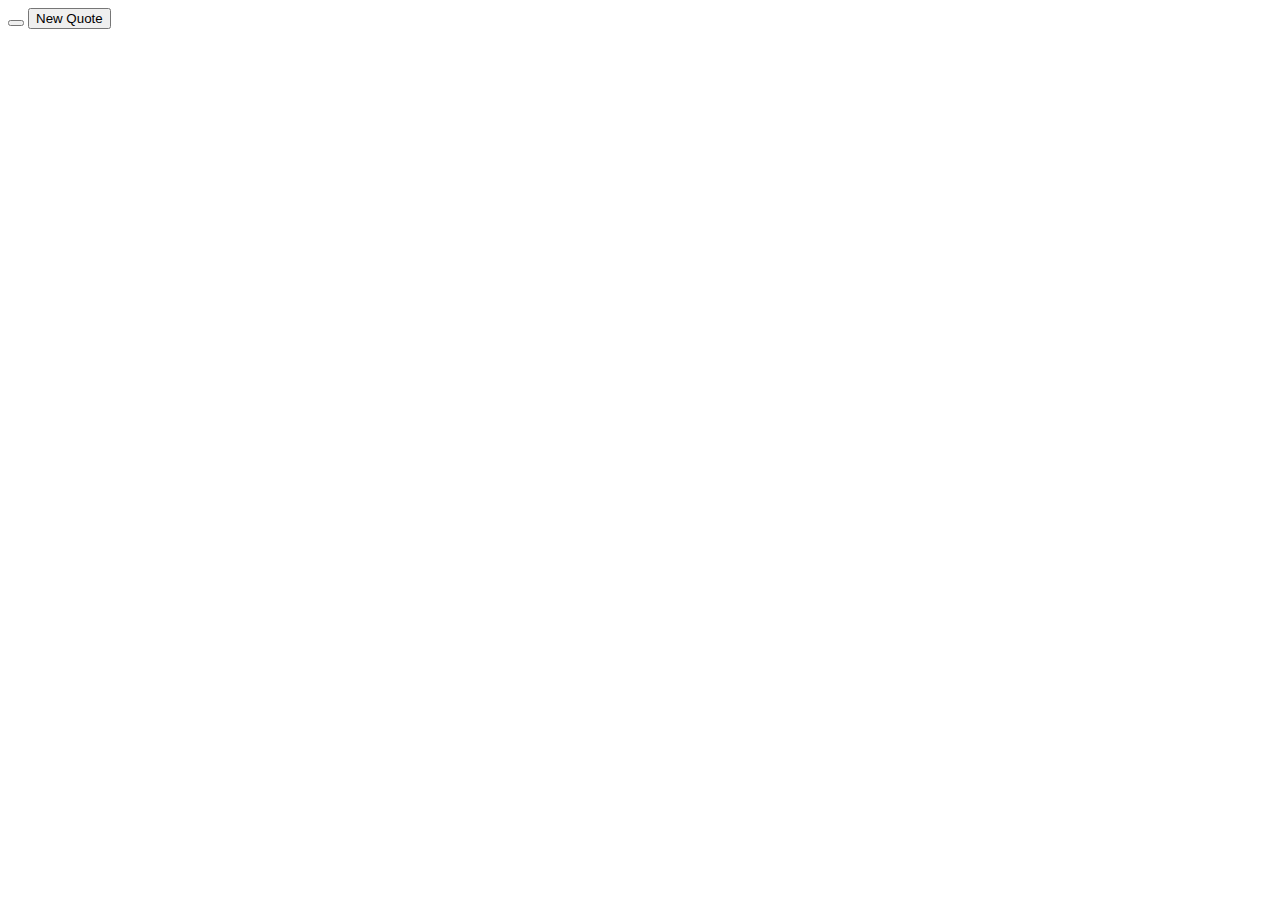
==== html/index.html @ 3fa3187e "first commit" ====
<!DOCTYPE html>
<html lang="en">
  <head>
    <meta charset="UTF-8" />
    <meta name="viewport" content="width=device-width, initial-scale=1.0" />
    <link
      rel="shortcut icon"
      href="https://www.google.com/s2/favicons?domain=github.com"
      type="image/x-icon"
    />
    <link
      rel="stylesheet"
      href="https://cdnjs.cloudflare.com/ajax/libs/font-awesome/5.14.0/css/all.min.css"
      integrity="sha512-1PKOgIY59xJ8Co8+NE6FZ+LOAZKjy+KY8iq0G4B3CyeY6wYHN3yt9PW0XpSriVlkMXe40PTKnXrLnZ9+fkDaog=="
      crossorigin="anonymous"
    />
    <link rel="stylesheet" href="style.css" />

    <title>Quote of the Day</title>
  </head>

  <body>
    <div class="quote-container" id="quote-container">
      <!-- Quote holder -->
      <div class="quote-text">
        <i class="fas fa-quote-left"></i>
        <span id="quote"></span>
        <i class="fas fa-quote-right"></i>
      </div>
      <!-- Author holder-->
      <div class="quote-author">
        <span id="author"></span>
      </div>
      <!-- Buttons holder -->
      <div class="button-container">
        <button
          class="twitter-button"
          id="twitter"
          title="Tweet this!"
          onclick="tweetQuote();"
        >
          <i class="fab fa-twitter"></i>
        </button>
        <button id="new-quote" onclick="getQuote();">New Quote</button>
      </div>
    </div>
    <!-- Loeader -->
    <div class="loader" id="loader"></div>
    <!-- Script -->
    <script src="script.js"></script>
  </body>
</html>
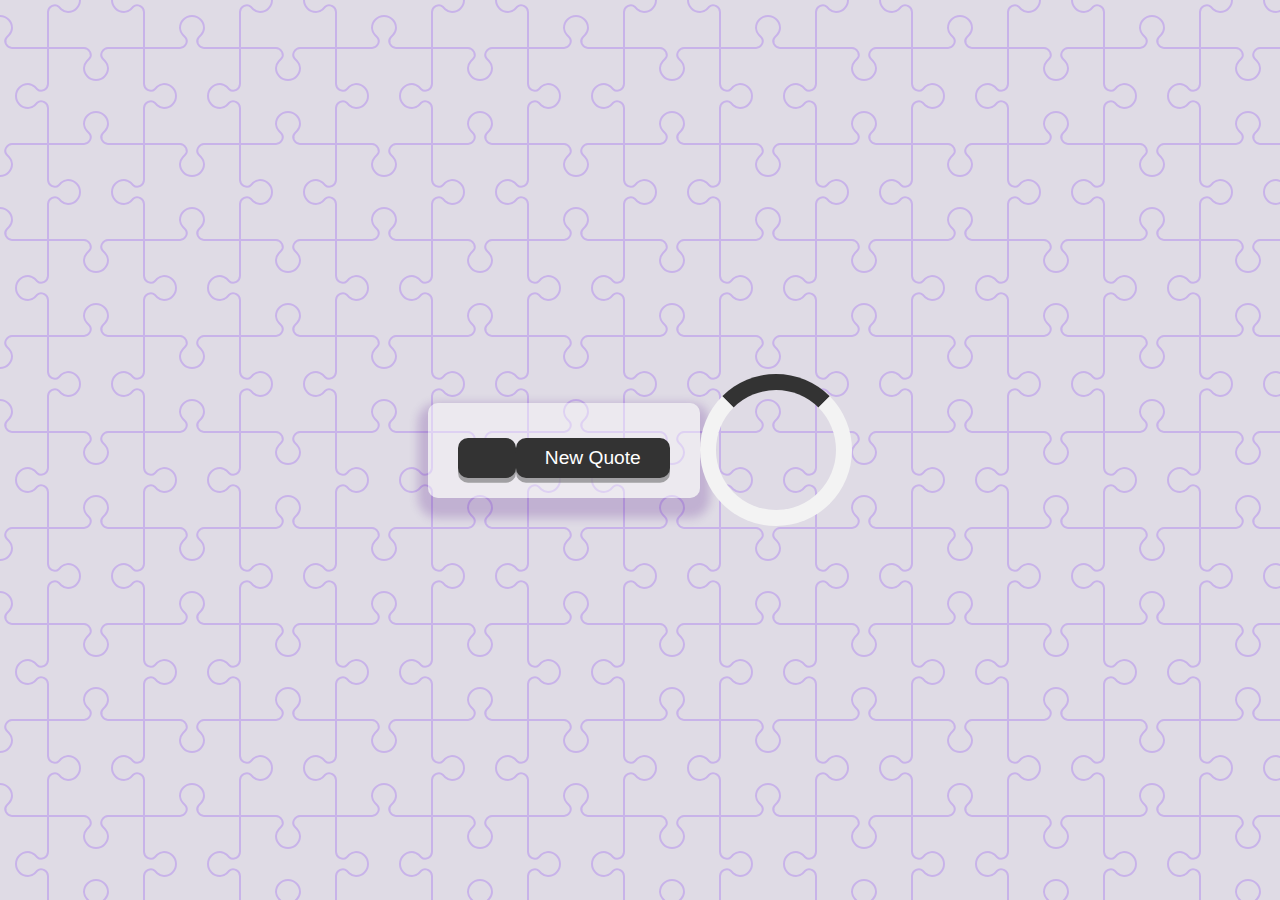
==== commit c402be0e: "fixed relative paths" ====
--- a/html/index.html
+++ b/html/index.html
@@ -14,7 +14,7 @@
       integrity="sha512-1PKOgIY59xJ8Co8+NE6FZ+LOAZKjy+KY8iq0G4B3CyeY6wYHN3yt9PW0XpSriVlkMXe40PTKnXrLnZ9+fkDaog=="
       crossorigin="anonymous"
     />
-    <link rel="stylesheet" href="style.css" />
+    <link rel="stylesheet" href="../css/style.css" />
 
     <title>Quote of the Day</title>
   </head>
@@ -47,6 +47,6 @@
     <!-- Loeader -->
     <div class="loader" id="loader"></div>
     <!-- Script -->
-    <script src="script.js"></script>
+    <script src="../js/script.js"></script>
   </body>
 </html>
--- a/css/style.css
+++ b/css/style.css
@@ -0,0 +1,129 @@
+/* Importa la familia de fuentes 'Roboto' de fonts.google.com */
+@import url("https://fonts.googleapis.com/css2?family=Roboto:wght@100&display=swap");
+
+html {
+  /* Previene que el padding añada extra ancho o largo al documento html */
+  box-sizing: border-box;
+}
+
+body {
+  /*Margen 0 en TOP - RIGHT- BOTTOM - LEFT*/
+  margin: 0;
+  /* Aluta máxima de 100 viewport height (La altura máxima de la pantalla en la que se renderiza el documento) */
+  min-height: 100vh;
+  /* Hero Pattern - Circuit Board */
+  background-color: #dfdbe5;
+  background-image: url("data:image/svg+xml,%3Csvg xmlns='http://www.w3.org/2000/svg' width='192' height='192' viewBox='0 0 192 192'%3E%3Cpath fill='%236e15fb' fill-opacity='0.2' d='M192 15v2a11 11 0 0 0-11 11c0 1.94 1.16 4.75 2.53 6.11l2.36 2.36a6.93 6.93 0 0 1 1.22 7.56l-.43.84a8.08 8.08 0 0 1-6.66 4.13H145v35.02a6.1 6.1 0 0 0 3.03 4.87l.84.43c1.58.79 4 .4 5.24-.85l2.36-2.36a12.04 12.04 0 0 1 7.51-3.11 13 13 0 1 1 .02 26 12 12 0 0 1-7.53-3.11l-2.36-2.36a4.93 4.93 0 0 0-5.24-.85l-.84.43a6.1 6.1 0 0 0-3.03 4.87V143h35.02a8.08 8.08 0 0 1 6.66 4.13l.43.84a6.91 6.91 0 0 1-1.22 7.56l-2.36 2.36A10.06 10.06 0 0 0 181 164a11 11 0 0 0 11 11v2a13 13 0 0 1-13-13 12 12 0 0 1 3.11-7.53l2.36-2.36a4.93 4.93 0 0 0 .85-5.24l-.43-.84a6.1 6.1 0 0 0-4.87-3.03H145v35.02a8.08 8.08 0 0 1-4.13 6.66l-.84.43a6.91 6.91 0 0 1-7.56-1.22l-2.36-2.36A10.06 10.06 0 0 0 124 181a11 11 0 0 0-11 11h-2a13 13 0 0 1 13-13c2.47 0 5.79 1.37 7.53 3.11l2.36 2.36a4.94 4.94 0 0 0 5.24.85l.84-.43a6.1 6.1 0 0 0 3.03-4.87V145h-35.02a8.08 8.08 0 0 1-6.66-4.13l-.43-.84a6.91 6.91 0 0 1 1.22-7.56l2.36-2.36A10.06 10.06 0 0 0 107 124a11 11 0 0 0-22 0c0 1.94 1.16 4.75 2.53 6.11l2.36 2.36a6.93 6.93 0 0 1 1.22 7.56l-.43.84a8.08 8.08 0 0 1-6.66 4.13H49v35.02a6.1 6.1 0 0 0 3.03 4.87l.84.43c1.58.79 4 .4 5.24-.85l2.36-2.36a12.04 12.04 0 0 1 7.51-3.11A13 13 0 0 1 81 192h-2a11 11 0 0 0-11-11c-1.94 0-4.75 1.16-6.11 2.53l-2.36 2.36a6.93 6.93 0 0 1-7.56 1.22l-.84-.43a8.08 8.08 0 0 1-4.13-6.66V145H11.98a6.1 6.1 0 0 0-4.87 3.03l-.43.84c-.79 1.58-.4 4 .85 5.24l2.36 2.36a12.04 12.04 0 0 1 3.11 7.51A13 13 0 0 1 0 177v-2a11 11 0 0 0 11-11c0-1.94-1.16-4.75-2.53-6.11l-2.36-2.36a6.93 6.93 0 0 1-1.22-7.56l.43-.84a8.08 8.08 0 0 1 6.66-4.13H47v-35.02a6.1 6.1 0 0 0-3.03-4.87l-.84-.43c-1.59-.8-4-.4-5.24.85l-2.36 2.36A12 12 0 0 1 28 109a13 13 0 1 1 0-26c2.47 0 5.79 1.37 7.53 3.11l2.36 2.36a4.94 4.94 0 0 0 5.24.85l.84-.43A6.1 6.1 0 0 0 47 84.02V49H11.98a8.08 8.08 0 0 1-6.66-4.13l-.43-.84a6.91 6.91 0 0 1 1.22-7.56l2.36-2.36A10.06 10.06 0 0 0 11 28 11 11 0 0 0 0 17v-2a13 13 0 0 1 13 13c0 2.47-1.37 5.79-3.11 7.53l-2.36 2.36a4.94 4.94 0 0 0-.85 5.24l.43.84A6.1 6.1 0 0 0 11.98 47H47V11.98a8.08 8.08 0 0 1 4.13-6.66l.84-.43a6.91 6.91 0 0 1 7.56 1.22l2.36 2.36A10.06 10.06 0 0 0 68 11 11 11 0 0 0 79 0h2a13 13 0 0 1-13 13 12 12 0 0 1-7.53-3.11l-2.36-2.36a4.93 4.93 0 0 0-5.24-.85l-.84.43A6.1 6.1 0 0 0 49 11.98V47h35.02a8.08 8.08 0 0 1 6.66 4.13l.43.84a6.91 6.91 0 0 1-1.22 7.56l-2.36 2.36A10.06 10.06 0 0 0 85 68a11 11 0 0 0 22 0c0-1.94-1.16-4.75-2.53-6.11l-2.36-2.36a6.93 6.93 0 0 1-1.22-7.56l.43-.84a8.08 8.08 0 0 1 6.66-4.13H143V11.98a6.1 6.1 0 0 0-3.03-4.87l-.84-.43c-1.59-.8-4-.4-5.24.85l-2.36 2.36A12 12 0 0 1 124 13a13 13 0 0 1-13-13h2a11 11 0 0 0 11 11c1.94 0 4.75-1.16 6.11-2.53l2.36-2.36a6.93 6.93 0 0 1 7.56-1.22l.84.43a8.08 8.08 0 0 1 4.13 6.66V47h35.02a6.1 6.1 0 0 0 4.87-3.03l.43-.84c.8-1.59.4-4-.85-5.24l-2.36-2.36A12 12 0 0 1 179 28a13 13 0 0 1 13-13zM84.02 143a6.1 6.1 0 0 0 4.87-3.03l.43-.84c.8-1.59.4-4-.85-5.24l-2.36-2.36A12 12 0 0 1 83 124a13 13 0 1 1 26 0c0 2.47-1.37 5.79-3.11 7.53l-2.36 2.36a4.94 4.94 0 0 0-.85 5.24l.43.84a6.1 6.1 0 0 0 4.87 3.03H143v-35.02a8.08 8.08 0 0 1 4.13-6.66l.84-.43a6.91 6.91 0 0 1 7.56 1.22l2.36 2.36A10.06 10.06 0 0 0 164 107a11 11 0 0 0 0-22c-1.94 0-4.75 1.16-6.11 2.53l-2.36 2.36a6.93 6.93 0 0 1-7.56 1.22l-.84-.43a8.08 8.08 0 0 1-4.13-6.66V49h-35.02a6.1 6.1 0 0 0-4.87 3.03l-.43.84c-.79 1.58-.4 4 .85 5.24l2.36 2.36a12.04 12.04 0 0 1 3.11 7.51A13 13 0 1 1 83 68a12 12 0 0 1 3.11-7.53l2.36-2.36a4.93 4.93 0 0 0 .85-5.24l-.43-.84A6.1 6.1 0 0 0 84.02 49H49v35.02a8.08 8.08 0 0 1-4.13 6.66l-.84.43a6.91 6.91 0 0 1-7.56-1.22l-2.36-2.36A10.06 10.06 0 0 0 28 85a11 11 0 0 0 0 22c1.94 0 4.75-1.16 6.11-2.53l2.36-2.36a6.93 6.93 0 0 1 7.56-1.22l.84.43a8.08 8.08 0 0 1 4.13 6.66V143h35.02z'%3E%3C/path%3E%3C/svg%3E");
+  color: #000000;
+  font-family: Montserrat, sans-serif;
+  /* Bold */
+  font-weight: 700;
+  text-align: center;
+  /* Permite mover los elementos libremente */
+  display: flex;
+  /* Centra los elementos del documento horizontal y verticalmente */
+  align-items: center;
+  justify-content: center;
+}
+
+.quote-container {
+  width: auto;
+  /* El ancho máximo para el contenedor de las frases */
+  max-width: 900px;
+  /* TOP-BOTTOM / LEFT-RIGHT */
+  padding: 20px 30px;
+  /* Redondeo de los bordes del contenedor de las frases */
+  border-radius: 10px;
+  /* Añade un fondo blanco con transparencia */
+  background-color: rgba(255, 255, 255, 0.4);
+  /* Añade somnbreado de bordes HORIZONTAL, VERTICAL, BLUR, RADIO, COLOR*/
+  box-shadow: 0 10px 10px 10px rgba(74, 10, 134, 0.2);
+}
+
+.quote-text {
+  /* Rem significa tamaño relativo comparado al elemento padre, normalmente, 16px. 2.75rem = 44px */
+  font-size: 2.75rem;
+}
+
+.long-quote {
+  /* En caso de que la frase sea demasiado larga, para que no ocupe toda la pantalla */
+  font-size: 2rem;
+}
+
+.fa-qupte-left {
+  /* Para resaltar la comilla, le damos un tamaño mayor al del texto 4rem = 64px*/
+  font-size: 4rem;
+}
+
+.quote-author {
+  margin-top: 15px;
+  font-size: 2rem;
+  /* normal */
+  font-weight: 400;
+  font-style: italic;
+}
+
+.button-container {
+  margin-top: 15px;
+  display: flex;
+  justify-content: space-between;
+}
+
+button {
+  cursor: pointer;
+  font-size: 1.2rem;
+  height: 2.5rem;
+  border: none;
+  border-radius: 10px;
+  color: #ffffff;
+  background: #333333;
+  outline: none;
+  /* TOP-BOTTOM / LEFT-RIGHT */
+  padding: 0.5rem 1.8rem;
+  /* HORIZONTAL, VERTICAL, COLOR */
+  box-shadow: 0 0.3rem rgba(121, 121, 121, 0.65);
+}
+
+button:hover {
+  /* Cuando el puntero se coloca sobre el botón se aumenta el brillo del mismo en 1.2 veces */
+  filter: brightness(120%);
+}
+
+button:active {
+  /* Cuando el botón es presionado, se mueve el botón en el eje horizontal y vertical*/
+  transform: translate(0, 0.3rem);
+  box-shadow: 0 0.1rem rgba(255, 255, 255, 0.65);
+}
+.twitter-button:hover {
+  color: #38a1f3;
+}
+
+.fa-twutter {
+  font-size: 1.5rem;
+}
+
+#new-quote:hover {
+  color: #984ce4;
+}
+
+/* Loader */
+.loader {
+  /* Añade un borde sólido gris claro */
+  border: 16px solid #f3f3f3;
+  /* Añade un border superior sólido de color azul */
+  border-top: 16px solid #333333;
+  border-radius: 50%;
+  width: 120px;
+  height: 120px;
+  animation: spin 2s linear infinite;
+}
+
+/* Media Query: Tablet o más pequeño */
+@media screen and (max-width: 1000px) {
+  .quote-container {
+    margin: auto 10px;
+  }
+  .quote-text {
+    font-size: 2.5rem;
+  }
+}
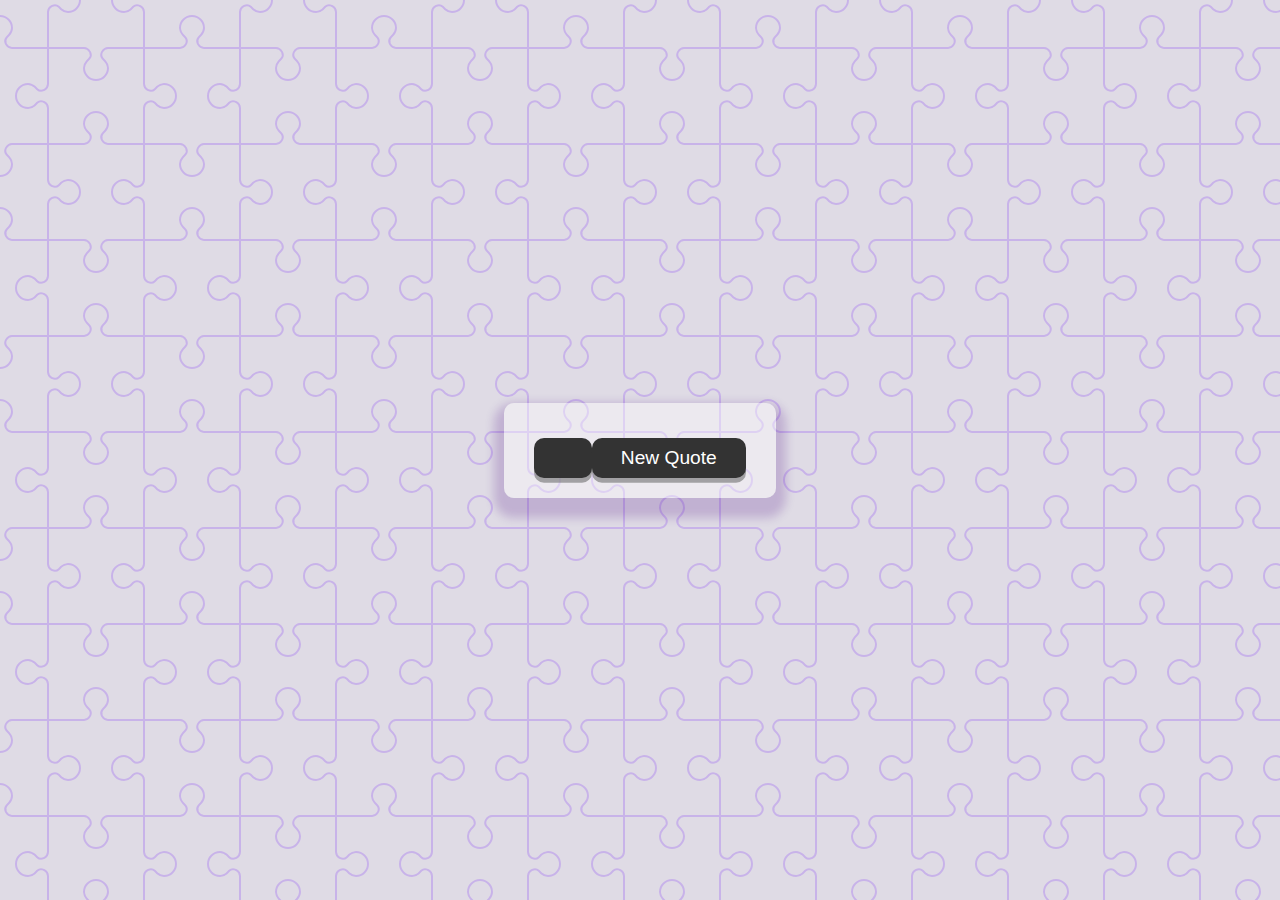
==== commit 5eee0a30: "commented loader fo future releases" ====
--- a/html/index.html
+++ b/html/index.html
@@ -44,8 +44,8 @@
         <button id="new-quote" onclick="getQuote();">New Quote</button>
       </div>
     </div>
-    <!-- Loeader -->
-    <div class="loader" id="loader"></div>
+    <!-- Loeader -TODO -->
+    <!-- <div class="loader" id="loader"></div> -->
     <!-- Script -->
     <script src="../js/script.js"></script>
   </body>
